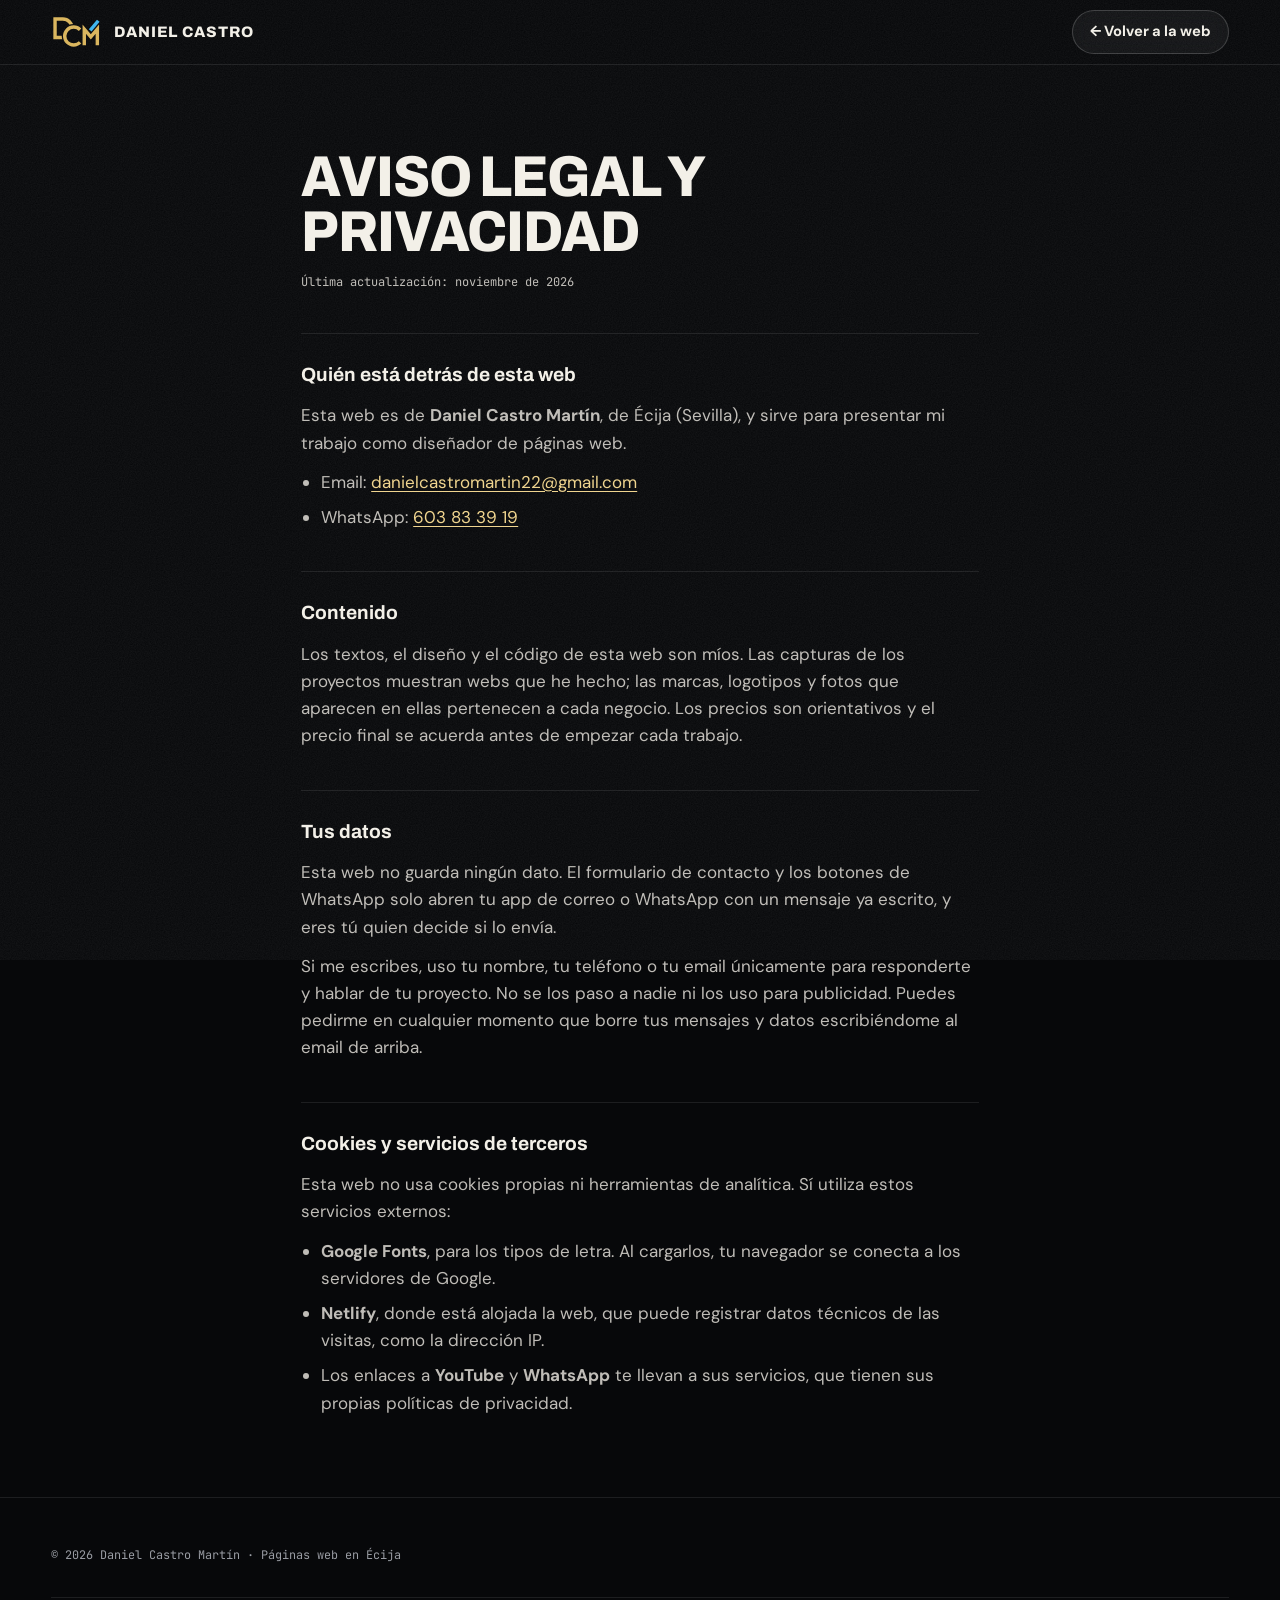
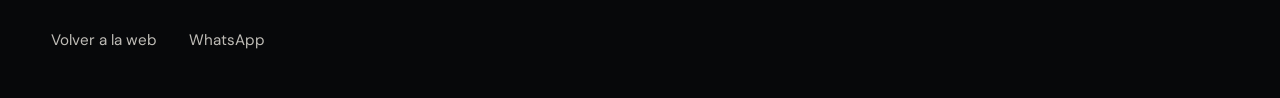
==== aviso-legal.html @ 74dbc500 "Web de Daniel Castro: diseño web en Écija Co-Authored-By: Claude Opus 5.5 <noreply@anthropic.com>" ====
<!DOCTYPE html>
<html lang="es">
<head>
<meta charset="UTF-8">
<meta name="viewport" content="width=device-width, initial-scale=1.0">
<title>Aviso legal y privacidad — Daniel Castro</title>
<meta name="robots" content="noindex">
<meta name="theme-color" content="#07080a">
<link rel="icon" href="img/favicon.svg" type="image/svg+xml">
<link rel="preconnect" href="https://fonts.googleapis.com">
<link rel="preconnect" href="https://fonts.gstatic.com" crossorigin>
<link href="https://fonts.googleapis.com/css2?family=Archivo:wdth,wght@62..125,400..900&family=DM+Sans:opsz,wght@9..40,400;9..40,500;9..40,700&family=JetBrains+Mono:wght@400;500&display=swap" rel="stylesheet">
<link rel="stylesheet" href="css/styles.css">
</head>
<body>
<header class="top is-scrolled">
  <a class="brand" href="index.html" aria-label="Volver a la página de inicio">
    <img class="brand-logo" src="img/logo-dcm.svg" width="328" height="220" alt="">
    <span class="brand-name">Daniel Castro</span>
  </a>
  <a class="pill-btn" href="index.html">← Volver a la web</a>
</header>

<main class="legal-page">
  <h1>Aviso legal y privacidad</h1>
  <p class="legal-date">Última actualización: noviembre de 2026</p>

  <section>
    <h2>Quién está detrás de esta web</h2>
    <p>Esta web es de <strong>Daniel Castro Martín</strong>, de Écija (Sevilla), y sirve para presentar mi trabajo como diseñador de páginas web.</p>
    <ul>
      <li>Email: <a href="mailto:danielcastromartin22@gmail.com">danielcastromartin22@gmail.com</a></li>
      <li>WhatsApp: <a href="https://wa.me/34603833919">603 83 39 19</a></li>
    </ul>
  </section>

  <section>
    <h2>Contenido</h2>
    <p>Los textos, el diseño y el código de esta web son míos. Las capturas de los proyectos muestran webs que he hecho; las marcas, logotipos y fotos que aparecen en ellas pertenecen a cada negocio. Los precios son orientativos y el precio final se acuerda antes de empezar cada trabajo.</p>
  </section>

  <section>
    <h2>Tus datos</h2>
    <p>Esta web no guarda ningún dato. El formulario de contacto y los botones de WhatsApp solo abren tu app de correo o WhatsApp con un mensaje ya escrito, y eres tú quien decide si lo envía.</p>
    <p>Si me escribes, uso tu nombre, tu teléfono o tu email únicamente para responderte y hablar de tu proyecto. No se los paso a nadie ni los uso para publicidad. Puedes pedirme en cualquier momento que borre tus mensajes y datos escribiéndome al email de arriba.</p>
  </section>

  <section>
    <h2>Cookies y servicios de terceros</h2>
    <p>Esta web no usa cookies propias ni herramientas de analítica. Sí utiliza estos servicios externos:</p>
    <ul>
      <li><strong>Google Fonts</strong>, para los tipos de letra. Al cargarlos, tu navegador se conecta a los servidores de Google.</li>
      <li><strong>Netlify</strong>, donde está alojada la web, que puede registrar datos técnicos de las visitas, como la dirección IP.</li>
      <li>Los enlaces a <strong>YouTube</strong> y <strong>WhatsApp</strong> te llevan a sus servicios, que tienen sus propias políticas de privacidad.</li>
    </ul>
  </section>
</main>

<footer class="foot">
  <p class="legal" style="margin-top:0">© <span data-year>2026</span> Daniel Castro Martín · Páginas web en Écija</p>
  <nav class="foot-nav" aria-label="Pie de página"><a href="index.html">Volver a la web</a><a href="https://wa.me/34603833919">WhatsApp</a></nav>
</footer>
<script>document.querySelectorAll('[data-year]').forEach(function (el) { el.textContent = new Date().getFullYear(); });</script>
</body>
</html>
---- css/styles.css ----
/* Daniel Castro — portfolio
   Estilo cine: casi negro, dorado y azul del logo, titulares enormes
   con una palabra en cursiva dorada, una sección clara para «Sobre mí». */

:root {
  --bg: #07080a;
  --bg-2: #0c0e11;
  --surface: #121418;
  --surface-2: #1a1d22;
  --line: rgba(255, 255, 255, 0.09);
  --line-2: rgba(255, 255, 255, 0.18);
  --ink: #f3f0e8;
  --ink-2: rgba(243, 240, 232, 0.78);
  --muted: #9a9da4;
  --gold: #d9b45a;
  --gold-2: #f0d48c;
  --gold-3: #b8892f;
  --blue: #3ab4ef;
  --paper: #ebe6dc;
  --paper-ink: #0c0d0f;
  --paper-muted: #5c5a53;

  --display: "Archivo", "Arial Black", system-ui, sans-serif;
  --serif: "Instrument Serif", Georgia, "Times New Roman", serif;
  --sans: "DM Sans", system-ui, -apple-system, "Segoe UI", Roboto, sans-serif;
  --mono: "JetBrains Mono", ui-monospace, Menlo, Consolas, monospace;

  --m: clamp(18px, 4vw, 56px);
  --max: 1320px;
  --ease: cubic-bezier(0.16, 1, 0.3, 1);
}

*, *::before, *::after { box-sizing: border-box; }
html { -webkit-text-size-adjust: 100%; scroll-behavior: smooth; scroll-padding-top: 80px; }
body {
  margin: 0; background: var(--bg); color: var(--ink);
  font-family: var(--sans); font-size: 1.0625rem; line-height: 1.6;
  -webkit-font-smoothing: antialiased; overflow-x: clip;
}
img, video { display: block; max-width: 100%; height: auto; }
a { color: inherit; }
p, h1, h2, h3, figure, dl, dd, ol, ul, blockquote { margin: 0; }
ol, ul { padding: 0; list-style: none; }
::selection { background: var(--gold); color: var(--paper-ink); }
:focus-visible { outline: 2px solid var(--gold); outline-offset: 3px; }
.sr { position: absolute; width: 1px; height: 1px; overflow: hidden; clip: rect(0 0 0 0); white-space: nowrap; }
.skip { position: absolute; left: var(--m); top: 12px; z-index: 80; background: var(--gold); color: var(--paper-ink); padding: 10px 16px; border-radius: 999px; clip-path: inset(50%); }
.skip:focus { clip-path: none; }

.ico { width: 18px; height: 18px; flex: none; fill: none; stroke: currentColor; stroke-width: 1.8; stroke-linecap: round; stroke-linejoin: round; }
.ico .fill { fill: currentColor; stroke: none; }
.dot { display: inline-block; width: 8px; height: 8px; border-radius: 50%; background: var(--blue); box-shadow: 0 0 0 4px rgba(58, 180, 239, 0.18); flex: none; }

/* ---------- tipografía común ---------- */
.wrap { max-width: var(--max); margin: 0 auto; padding: 0 var(--m); }
.eyebrow {
  display: flex; align-items: center; gap: 14px;
  font-family: var(--mono); font-size: 0.78rem; letter-spacing: 0.16em; text-transform: uppercase; color: var(--muted);
}
.eyebrow::before { content: ""; width: 28px; height: 1px; background: var(--gold); }
.h2 {
  margin-top: 18px;
  font-family: var(--display); font-weight: 800; font-stretch: 92%;
  font-size: clamp(2.6rem, 6.4vw, 5.75rem); line-height: 0.92; letter-spacing: -0.02em;
  text-transform: uppercase;
}
.h2 em, .mega em, .hero-title em {
  font-family: var(--serif); font-style: italic; font-weight: 400;
  text-transform: none; letter-spacing: 0; font-size: 1.1em; line-height: 0.85;
  background: linear-gradient(100deg, var(--gold-2) 0%, var(--gold) 45%, var(--gold-3) 100%);
  -webkit-background-clip: text; background-clip: text; color: transparent;
  padding-right: 0.06em;
}
.intro { margin-top: 26px; max-width: 52ch; font-size: clamp(1.125rem, 1rem + 0.45vw, 1.375rem); line-height: 1.5; color: var(--ink-2); }
.note { font-family: var(--mono); font-size: 0.75rem; color: var(--muted); line-height: 1.6; }

/* ---------- botones ---------- */
.btn {
  display: inline-flex; align-items: center; justify-content: center; gap: 14px;
  min-height: 54px; padding: 0 26px; border: 0; border-radius: 999px; cursor: pointer;
  font-family: var(--sans); font-size: 0.98rem; font-weight: 700; text-decoration: none;
  transition: transform 180ms var(--ease), background-color 220ms, color 220ms, box-shadow 220ms;
}
.btn:has(.btn-ico) { padding-right: 7px; }
.btn:active { transform: scale(0.97); }
.btn-ico { display: grid; place-items: center; width: 40px; height: 40px; border-radius: 50%; transition: transform 300ms var(--ease); }
.btn:hover .btn-ico { transform: rotate(-45deg); }
.btn--gold { background: var(--gold); color: var(--paper-ink); }
.btn--gold .btn-ico { background: var(--paper-ink); color: var(--gold); }
.btn--gold:hover { background: var(--gold-2); }
.btn--line { background: rgba(255, 255, 255, 0.03); color: var(--ink); box-shadow: inset 0 0 0 1px var(--line-2); }
.btn--line .btn-ico { background: var(--ink); color: var(--paper-ink); }
.btn--line:hover { box-shadow: inset 0 0 0 1px var(--gold); color: var(--gold-2); }
.btn--dark { background: var(--paper-ink); color: var(--paper); }
.btn--dark .btn-ico { background: var(--paper); color: var(--paper-ink); }
.btn--dark:hover { background: #22242a; }
.btn--paper { background: #fff; color: var(--paper-ink); box-shadow: 0 1px 0 rgba(0, 0, 0, 0.06); }
.btn--paper:hover { background: #f6f3ec; }
.btn--wide { width: 100%; justify-content: space-between; }

.pill-btn {
  display: inline-flex; align-items: center; gap: 10px; min-height: 44px; padding: 0 18px;
  border-radius: 999px; text-decoration: none; font-size: 0.92rem; font-weight: 700;
  background: rgba(255, 255, 255, 0.05); box-shadow: inset 0 0 0 1px var(--line-2);
  -webkit-backdrop-filter: blur(10px); backdrop-filter: blur(10px);
  transition: box-shadow 200ms, color 200ms;
}
.pill-btn:hover { box-shadow: inset 0 0 0 1px var(--gold); color: var(--gold-2); }

/* ---------- cabecera y menú ---------- */
.top {
  position: fixed; inset: 0 0 auto 0; z-index: 60;
  display: flex; align-items: center; justify-content: space-between; gap: 20px;
  padding: 16px var(--m);
  transition: background-color 300ms, box-shadow 300ms, padding 300ms;
}
.top.is-scrolled { background: rgba(7, 8, 10, 0.82); -webkit-backdrop-filter: blur(14px); backdrop-filter: blur(14px); box-shadow: 0 1px 0 var(--line); padding-top: 10px; padding-bottom: 10px; }
.brand { display: flex; align-items: center; gap: 12px; text-decoration: none; }
.brand-logo { width: auto; height: 34px; }
.brand-name { font-family: var(--display); font-weight: 800; font-size: 0.95rem; letter-spacing: 0.06em; text-transform: uppercase; white-space: nowrap; }
.top-right { display: flex; align-items: center; gap: 10px; }
.burger {
  position: relative; width: 46px; height: 46px; border-radius: 50%; border: 0; cursor: pointer;
  background: rgba(255, 255, 255, 0.05); box-shadow: inset 0 0 0 1px var(--line-2);
  -webkit-backdrop-filter: blur(10px); backdrop-filter: blur(10px);
}
.burger span { position: absolute; left: 14px; right: 14px; height: 1.5px; background: var(--ink); transition: transform 300ms var(--ease), top 300ms var(--ease); }
.burger span:first-child { top: 19px; }
.burger span:last-child { top: 26px; }
.menu-open .burger span:first-child { top: 22.5px; transform: rotate(45deg); }
.menu-open .burger span:last-child { top: 22.5px; transform: rotate(-45deg); }

.menu {
  position: fixed; inset: 0; z-index: 55;
  display: grid; align-content: center; gap: 48px;
  padding: 100px var(--m) 40px;
  background: radial-gradient(circle at 85% 15%, rgba(217, 180, 90, 0.12), transparent 40%), radial-gradient(circle at 10% 90%, rgba(58, 180, 239, 0.1), transparent 40%), var(--bg);
  opacity: 0; visibility: hidden; transition: opacity 350ms var(--ease), visibility 0s 350ms;
}
.menu-open .menu { opacity: 1; visibility: visible; transition: opacity 350ms var(--ease); }
.menu-open { overflow: hidden; }
.menu-list { display: grid; gap: 2px; max-width: var(--max); width: 100%; margin: 0 auto; }
.menu-list a {
  display: inline-flex; align-items: baseline; gap: 18px; text-decoration: none;
  font-family: var(--display); font-weight: 800; font-stretch: 92%; text-transform: uppercase;
  font-size: clamp(2rem, 6vh, 4.2rem); line-height: 1.08; letter-spacing: -0.02em;
  transition: color 200ms, transform 300ms var(--ease);
}
.menu-list a span { font-family: var(--mono); font-size: 0.8rem; font-weight: 400; color: var(--gold); letter-spacing: 0.1em; }
.menu-list a:hover { color: var(--gold-2); transform: translateX(10px); }
.menu-foot { display: flex; flex-wrap: wrap; gap: 10px 32px; max-width: var(--max); width: 100%; margin: 0 auto; font-family: var(--mono); font-size: 0.8rem; color: var(--muted); }
.menu-foot a { text-decoration: none; }
.menu-foot a:hover { color: var(--gold-2); }

/* ---------- inicio ---------- */
.hero { position: relative; min-height: 100svh; display: grid; place-items: center; overflow: hidden; background: var(--bg); text-align: center; }
.reel { position: absolute; inset: 0; overflow: hidden; }
.reel-tilt {
  position: absolute; left: 50%; top: 50%; width: 150%; height: 220%;
  display: flex; gap: 18px;
  transform: translate(-50%, -50%) perspective(1600px) rotateX(22deg) rotateZ(-14deg);
}
.reel-col { flex: 1; min-width: 0; }
.reel-track { display: flex; flex-direction: column; gap: 18px; padding-bottom: 18px; animation: reel 70s linear infinite; }
.reel-col--down .reel-track { animation-direction: reverse; animation-duration: 85s; }
.reel-track img { width: 100%; aspect-ratio: 16 / 10; object-fit: cover; object-position: top; border-radius: 12px; opacity: 0.6; filter: saturate(0.85); }
.reel-track img.tall { aspect-ratio: 9 / 17; }
@keyframes reel { to { transform: translateY(-50%); } }
.is-paused .reel-track { animation-play-state: paused; }
.hero-shade {
  position: absolute; inset: 0;
  background:
    radial-gradient(ellipse 70% 60% at 50% 48%, rgba(7, 8, 10, 0.72) 0%, rgba(7, 8, 10, 0.88) 55%, rgba(7, 8, 10, 0.96) 100%),
    radial-gradient(circle at 15% 85%, rgba(58, 180, 239, 0.16), transparent 45%),
    radial-gradient(circle at 85% 15%, rgba(217, 180, 90, 0.16), transparent 45%);
}
.hero-shade::after { content: ""; position: absolute; inset: auto 0 0 0; height: 30%; background: linear-gradient(to bottom, transparent, var(--bg)); }
.hero-in { position: relative; z-index: 2; display: grid; justify-items: center; gap: 26px; max-width: 1200px; padding: 130px var(--m) 150px; }
.hero-kicker { font-family: var(--display); font-weight: 700; font-size: clamp(0.85rem, 1.2vw, 1.05rem); letter-spacing: 0.08em; text-transform: uppercase; }
.hero-kicker span { color: var(--gold); margin: 0 6px; }
.hero-title {
  font-family: var(--display); font-weight: 800; font-stretch: 92%;
  font-size: clamp(2.9rem, 8.4vw, 8rem); line-height: 0.9; letter-spacing: -0.025em; text-transform: uppercase;
}
.hero-title .line { display: block; overflow: hidden; padding-bottom: 0.04em; }
.hero-title .line > * { display: inline-block; }
.hero-title em { font-size: 1.18em; line-height: 0.9; }
.hero-sub { max-width: 44ch; font-size: clamp(1.0625rem, 1rem + 0.35vw, 1.25rem); color: var(--ink-2); }
.hero-actions { display: flex; flex-wrap: wrap; justify-content: center; gap: 12px; margin-top: 4px; }
.hero-foot {
  position: absolute; z-index: 2; left: var(--m); right: var(--m); bottom: 26px;
  display: grid; grid-template-columns: 1fr auto 1fr; align-items: center;
}
.hero-note { justify-self: start; font-family: var(--mono); font-size: 0.78rem; letter-spacing: 0.06em; color: var(--muted); }
.hero-note span { color: var(--gold); }
.hero-down, .hero-pause {
  display: grid; place-items: center; width: 48px; height: 48px; border-radius: 50%; border: 0; cursor: pointer;
  background: transparent; color: var(--ink); box-shadow: inset 0 0 0 1px var(--line-2);
  transition: box-shadow 200ms, color 200ms;
}
.hero-down { animation: bob 2.6s ease-in-out infinite; }
.hero-down:hover, .hero-pause:hover { box-shadow: inset 0 0 0 1px var(--gold); color: var(--gold); }
.hero-pause { justify-self: end; }
@keyframes bob { 50% { transform: translateY(6px); } }

/* ---------- secciones ---------- */
.dark, .dark-2, .light { padding: clamp(96px, 12vw, 170px) 0; }
.dark { background: var(--bg); }
.dark-2 { background: var(--bg-2); }
.light { background: var(--paper); color: var(--paper-ink); }
.light .eyebrow { color: var(--paper-muted); }
.light .eyebrow::before { background: var(--paper-ink); }
.light .h2 em { background: linear-gradient(100deg, #b8892f, #8a6420); -webkit-background-clip: text; background-clip: text; }

/* sobre mí */
.about { padding-bottom: clamp(64px, 8vw, 110px); overflow: hidden; }
.about-grid { display: grid; grid-template-columns: minmax(0, 1.15fr) minmax(0, 0.85fr); gap: clamp(40px, 6vw, 96px); align-items: center; }
.about .h2 { font-size: clamp(2.6rem, 5.4vw, 5rem); }
.about-cols { display: grid; gap: 18px; max-width: 58ch; margin-top: 36px; color: #2b2a26; font-size: 1.0625rem; line-height: 1.65; }
.actions { display: flex; flex-wrap: wrap; gap: 12px; margin-top: 34px; }

/* la foto, como una tarjeta sobre la mesa: inclinada, con otra dorada debajo */
.about-photo { position: relative; justify-self: center; width: min(100%, 420px); margin: 0; }
.about-photo::before {
  content: ""; position: absolute; inset: 0; border-radius: 28px;
  background: linear-gradient(150deg, var(--gold-2), var(--gold-3));
  transform: rotate(5deg) translate(14px, 10px); transition: transform 600ms var(--ease);
}
.about-frame {
  position: relative; aspect-ratio: 4 / 5; border-radius: 28px; overflow: hidden;
  background: #cfc4b0; transform: rotate(-3deg);
  box-shadow: 0 30px 60px -24px rgba(30, 22, 8, 0.45), 0 0 0 6px #f6f2ea;
  transition: transform 600ms var(--ease);
}
.about-frame img {
  width: 100%; height: 100%; object-fit: cover; object-position: 50% 30%;
  transform: scale(1.18); transform-origin: 50% 32%;
  filter: saturate(0.92) contrast(1.04) sepia(0.08);
}
.about-frame::after {
  content: ""; position: absolute; inset: 0; pointer-events: none;
  background: linear-gradient(to top, rgba(12, 13, 15, 0.82) 0%, rgba(12, 13, 15, 0.25) 34%, transparent 55%),
              radial-gradient(120% 70% at 20% 0%, rgba(240, 212, 140, 0.22), transparent 60%);
}
.about-frame figcaption { position: absolute; left: 24px; right: 24px; bottom: 22px; z-index: 1; display: grid; gap: 4px; color: var(--ink); }
.about-frame figcaption strong { font-family: var(--serif); font-style: italic; font-weight: 400; font-size: 1.9rem; line-height: 1; color: var(--gold-2); }
.about-frame figcaption span { font-size: 0.9rem; color: var(--ink-2); }
.about-photo:hover .about-frame { transform: rotate(0deg); }
.about-photo:hover::before { transform: rotate(7deg) translate(18px, 12px); }
.about-sticker {
  position: absolute; top: -26px; right: -22px; z-index: 2;
  display: grid; place-content: center; text-align: center;
  width: 108px; height: 108px; border-radius: 50%;
  background: var(--paper-ink); color: var(--gold-2); transform: rotate(12deg);
  font-family: var(--serif); font-style: italic; font-size: 1.7rem; line-height: 1;
  box-shadow: 0 14px 30px -12px rgba(0, 0, 0, 0.5);
}
.about-sticker span { display: block; font-family: var(--mono); font-style: normal; font-size: 0.6rem; letter-spacing: 0.16em; text-transform: uppercase; color: var(--muted); margin-bottom: 6px; }

/* nombre gigante, en su propia franja y lejos de la cara */
.about-band { overflow: hidden; margin: clamp(56px, 8vw, 110px) 0 clamp(28px, 4vw, 48px); }
.giant {
  white-space: nowrap; margin: 0;
  font-family: var(--display); font-weight: 900; font-stretch: 100%; text-transform: uppercase;
  font-size: clamp(4rem, 13vw, 13rem); line-height: 0.85; letter-spacing: -0.03em;
  color: #d7cfbf; transform: translateX(var(--drift, 4vw)); will-change: transform;
}
.giant em { font-family: var(--serif); font-weight: 400; color: var(--gold); }
@media (max-width: 900px) {
  .about-grid { grid-template-columns: 1fr; }
  .about-photo { width: min(84%, 360px); margin-top: 24px; }
  .about-sticker { width: 88px; height: 88px; font-size: 1.4rem; top: -20px; right: -14px; }
}
.about-bar {
  display: flex; flex-wrap: wrap; align-items: center; justify-content: space-between; gap: 10px 24px;
  margin-top: 0; padding: 18px 26px; border-radius: 18px;
  background: rgba(255, 255, 255, 0.55); box-shadow: inset 0 0 0 1px rgba(0, 0, 0, 0.06);
}
.about-tags { display: flex; flex-wrap: wrap; gap: 6px 22px; font-weight: 700; }
.about-place { font-family: var(--mono); font-size: 0.8rem; color: var(--paper-muted); }
.facts { display: grid; grid-template-columns: repeat(4, minmax(0, 1fr)); gap: 20px 28px; margin-top: 30px; }
.facts div { border-top: 1px solid rgba(0, 0, 0, 0.14); padding-top: 14px; }
.facts dt { font-family: var(--mono); font-size: 0.72rem; letter-spacing: 0.1em; text-transform: uppercase; color: var(--paper-muted); }
.facts dd { font-weight: 700; margin-top: 6px; line-height: 1.4; }

/* proyectos */
.works { display: grid; grid-template-columns: 1fr 1fr; gap: clamp(20px, 2.4vw, 32px); margin-top: clamp(48px, 6vw, 80px); }
.work-card { position: relative; }
.work-card--wide { grid-column: 1 / -1; }
.work-media {
  position: relative; overflow: hidden; border-radius: 22px; aspect-ratio: 16 / 11;
  display: flex; align-items: flex-end; padding: 7% 7% 0;
  background:
    radial-gradient(circle at 25% 15%, rgba(217, 180, 90, 0.2), transparent 50%),
    radial-gradient(circle at 85% 95%, rgba(58, 180, 239, 0.18), transparent 50%),
    var(--surface);
  box-shadow: inset 0 0 0 1px var(--line);
}
.work-card--wide .work-media { aspect-ratio: 21 / 9; padding: 5% 12% 0 7%; }
.work-desk {
  width: 86%; aspect-ratio: 16 / 10; object-fit: cover; object-position: top;
  border-radius: 12px 12px 0 0; box-shadow: 0 40px 80px -30px rgba(0, 0, 0, 0.9), 0 0 0 1px rgba(255, 255, 255, 0.08);
  transition: transform 900ms var(--ease);
}
.work-card--wide .work-desk { width: 74%; }
.work-phone {
  position: absolute; right: 7%; bottom: 8%; width: 20%; aspect-ratio: 9 / 19; object-fit: cover; object-position: top;
  border-radius: 16px; box-shadow: 0 0 0 4px #0b0c0e, 0 0 0 5px rgba(255, 255, 255, 0.14), 0 30px 60px -20px #000;
  transition: transform 900ms var(--ease);
}
.work-card--wide .work-phone { width: 13%; right: 9%; }
.work-card:hover .work-desk { transform: translateY(-8px) scale(1.02); }
.work-card:hover .work-phone { transform: translateY(-16px); }
.work-badge {
  position: absolute; top: 18px; left: 18px; display: inline-flex; align-items: center; gap: 9px;
  padding: 7px 14px; border-radius: 999px; font-family: var(--mono); font-size: 0.75rem;
  background: rgba(7, 8, 10, 0.72); -webkit-backdrop-filter: blur(8px); backdrop-filter: blur(8px); box-shadow: inset 0 0 0 1px var(--line-2);
}
.work-badge .dot { width: 7px; height: 7px; }
.work-info { display: grid; grid-template-columns: minmax(0, 1fr) auto; gap: 12px 24px; align-items: start; padding: 24px 4px 0; }
.work-card--wide .work-info { grid-template-columns: minmax(0, 0.9fr) minmax(0, 1.3fr) auto; }
.work-info h3 { font-family: var(--serif); font-weight: 400; font-size: clamp(2rem, 3vw, 2.9rem); line-height: 1; }
.work-info h3 a { text-decoration: none; }
.work-info h3 a::after { content: ""; position: absolute; inset: 0; z-index: 1; border-radius: 22px; }
.work-meta { font-family: var(--mono); font-size: 0.76rem; letter-spacing: 0.08em; text-transform: uppercase; color: var(--muted); margin-top: 8px; }
.work-desc { color: var(--ink-2); font-size: 0.98rem; }
.work-card:not(.work-card--wide) .work-desc { grid-column: 1 / -1; grid-row: 2; }
.work-go {
  grid-column: -2; grid-row: 1; display: grid; place-items: center; width: 52px; height: 52px; border-radius: 50%;
  box-shadow: inset 0 0 0 1px var(--line-2); transition: background-color 250ms, color 250ms, transform 300ms var(--ease);
}
.work-card:hover .work-go { background: var(--gold); color: var(--paper-ink); transform: rotate(45deg); box-shadow: none; }
.work-card:has(a:focus-visible) .work-media { outline: 2px solid var(--gold); outline-offset: 4px; }

.quote { margin-top: clamp(80px, 10vw, 140px); max-width: 1040px; }
.quote blockquote p { font-family: var(--serif); font-size: clamp(2.1rem, 4.6vw, 4rem); line-height: 1.08; letter-spacing: -0.01em; }
.quote blockquote em { color: var(--gold); }
.quote figcaption { display: flex; align-items: center; gap: 16px; margin-top: 28px; line-height: 1.45; }
.quote figcaption small { font-family: var(--mono); font-size: 0.75rem; color: var(--muted); }
.quote-av { display: grid; place-items: center; width: 50px; height: 50px; border-radius: 50%; background: var(--gold); color: var(--paper-ink); font-family: var(--display); font-weight: 800; font-size: 1.25rem; flex: none; }

/* cómo trabajo */
.process-in { display: grid; grid-template-columns: minmax(0, 0.9fr) minmax(0, 1.1fr); gap: clamp(40px, 6vw, 96px); align-items: start; }
.process-head { position: sticky; top: 120px; }
.steps li { display: grid; grid-template-columns: clamp(80px, 9vw, 130px) 1fr; gap: 20px; padding: 34px 0; border-top: 1px solid var(--line); }
.steps li:last-child { border-bottom: 1px solid var(--line); }
.step-n { font-family: var(--display); font-weight: 800; font-size: clamp(3rem, 5vw, 4.6rem); line-height: 0.85; color: transparent; -webkit-text-stroke: 1px var(--gold); }
.steps h3 { font-family: var(--display); font-weight: 700; font-size: clamp(1.25rem, 1.1rem + 0.6vw, 1.6rem); line-height: 1.2; }
.steps p { margin-top: 10px; color: var(--ink-2); max-width: 46ch; }

/* precios */
.plans { display: grid; grid-template-columns: repeat(3, minmax(0, 1fr)); gap: 20px; margin-top: clamp(48px, 6vw, 72px); align-items: stretch; }
.plan {
  position: relative; display: flex; flex-direction: column; gap: 16px;
  padding: clamp(24px, 2.4vw, 32px); border-radius: 24px; background: var(--surface); box-shadow: inset 0 0 0 1px var(--line);
}
.plan--main {
  background: linear-gradient(180deg, rgba(217, 180, 90, 0.13), rgba(217, 180, 90, 0.02) 60%), var(--surface);
  box-shadow: inset 0 0 0 1px rgba(217, 180, 90, 0.6), 0 40px 90px -50px rgba(217, 180, 90, 0.45);
}
.plan-flag { position: absolute; top: -13px; left: 28px; padding: 4px 14px; border-radius: 999px; background: var(--gold); color: var(--paper-ink); font-size: 0.78rem; font-weight: 700; }
.plan-name { font-family: var(--display); font-weight: 700; font-size: 1.15rem; }
.plan-price { font-family: var(--display); font-weight: 800; font-size: clamp(2.8rem, 4.2vw, 3.8rem); line-height: 1; letter-spacing: -0.02em; color: var(--gold); }
.plan-price span { display: block; font-family: var(--mono); font-weight: 400; font-size: 0.75rem; letter-spacing: 0.08em; color: var(--muted); margin-bottom: 10px; }
.plan-time { display: flex; align-items: center; gap: 8px; font-family: var(--mono); font-size: 0.82rem; color: var(--ink-2); }
.plan-time .ico { width: 16px; height: 16px; color: var(--gold); }
.plan-list { display: grid; gap: 12px; padding-top: 18px; border-top: 1px solid var(--line); }
.plan-list li { display: flex; gap: 12px; align-items: flex-start; font-size: 0.97rem; line-height: 1.45; }
.plan-list .ico { width: 17px; height: 17px; margin-top: 2px; color: var(--gold); stroke-width: 2.2; }
.plan-for { margin-top: auto; padding-top: 6px; font-size: 0.86rem; color: var(--muted); }
.plan-for a { color: var(--ink); text-underline-offset: 3px; }
.plan-for a:hover { color: var(--gold-2); }
.extras { display: grid; grid-template-columns: repeat(4, minmax(0, 1fr)); gap: 24px 32px; margin-top: 56px; padding-top: 32px; border-top: 1px solid var(--line); }
.extras dt { font-family: var(--mono); font-size: 0.74rem; letter-spacing: 0.1em; text-transform: uppercase; color: var(--gold); }
.extras dd { margin-top: 8px; font-size: 0.95rem; color: var(--ink-2); }

/* preguntas */
.faq-in { display: grid; grid-template-columns: minmax(0, 0.8fr) minmax(0, 1.2fr); gap: clamp(40px, 6vw, 96px); align-items: start; }
.faq details { border-top: 1px solid var(--line); }
.faq details:last-child { border-bottom: 1px solid var(--line); }
.faq summary {
  list-style: none; cursor: pointer; display: flex; align-items: center; justify-content: space-between; gap: 20px;
  padding: 26px 0; font-family: var(--display); font-weight: 600; font-size: clamp(1.1rem, 1rem + 0.5vw, 1.35rem); line-height: 1.3;
  transition: color 200ms;
}
.faq summary::-webkit-details-marker { display: none; }
.faq summary::after {
  content: "+"; display: grid; place-items: center; width: 38px; height: 38px; flex: none; border-radius: 50%;
  box-shadow: inset 0 0 0 1px var(--line-2); font-family: var(--sans); font-weight: 400; font-size: 1.3rem; color: var(--gold);
  transition: transform 300ms var(--ease), background-color 200ms;
}
.faq details[open] summary::after { transform: rotate(45deg); background: rgba(217, 180, 90, 0.12); }
.faq summary:hover { color: var(--gold-2); }
.faq details p { padding: 0 56px 28px 0; color: var(--ink-2); max-width: 62ch; }

/* pruébalo */
.try-in { display: grid; grid-template-columns: minmax(0, 1fr) minmax(0, 1.05fr); gap: clamp(40px, 6vw, 96px); align-items: center; }
.try { display: grid; gap: 14px; justify-items: start; margin-top: 36px; max-width: 520px; }
.try-label { font-size: 0.95rem; color: var(--ink-2); }
.field {
  width: 100%; min-height: 54px; padding: 14px 18px; border-radius: 14px;
  font: inherit; font-size: 1rem; color: var(--ink); background: var(--surface); border: 1px solid var(--line-2);
  transition: border-color 200ms;
}
.field::placeholder { color: #6f7279; }
.field:focus { outline: none; border-color: var(--gold); }
textarea.field { resize: vertical; min-height: 120px; }
.try-kinds { border: 0; margin: 0 0 8px; padding: 0; display: flex; flex-wrap: wrap; gap: 8px; }
.try-kinds label {
  display: inline-flex; align-items: center; min-height: 42px; padding: 0 18px; border-radius: 999px; cursor: pointer;
  box-shadow: inset 0 0 0 1px var(--line-2); font-size: 0.95rem; transition: background-color 200ms, color 200ms, transform 150ms var(--ease);
}
.try-kinds label:active { transform: scale(0.97); }
.try-kinds input { position: absolute; opacity: 0; pointer-events: none; }
.try-kinds label:has(input:checked) { background: var(--gold); color: var(--paper-ink); box-shadow: none; font-weight: 700; }
.try-kinds label:has(input:focus-visible) { outline: 2px solid var(--gold); outline-offset: 2px; }

.mock { overflow: hidden; border-radius: 18px; background: #fff; color: #111; font-family: Arial, Helvetica, sans-serif; box-shadow: 0 50px 100px -40px rgba(0, 0, 0, 0.9), 0 0 0 1px var(--line-2), 0 0 120px -40px rgba(217, 180, 90, 0.35); }
.mock-bar { display: flex; align-items: center; gap: 6px; padding: 11px 14px; background: #e6e8ec; }
.mock-bar span { width: 10px; height: 10px; border-radius: 50%; background: #b9bec8; }
.mock-url { margin-left: 10px; font-style: normal; font-size: 0.82rem; color: #555c69; }
.mock-body { min-height: clamp(240px, 26vw, 340px); padding: 36px 30px 32px; display: grid; align-content: end; justify-items: start; gap: 12px; transition: background-color 300ms, color 300ms; }
.mock-name { font-size: clamp(2rem, 1.4rem + 2.4vw, 3.2rem); line-height: 0.95; letter-spacing: -0.02em; font-weight: 700; overflow-wrap: anywhere; max-width: 100%; }
.mock-tag { font-size: 1rem; }
.mock-btn { display: inline-block; margin-top: 8px; padding: 11px 20px; font-size: 0.9rem; font-weight: 700; }
.mock[data-kind="barberia"] .mock-body { background: #14171c; color: #f1f2f4; }
.mock[data-kind="barberia"] .mock-name { text-transform: uppercase; }
.mock[data-kind="barberia"] .mock-btn { background: #ff4d3d; color: #14171c; }
.mock[data-kind="reformas"] .mock-body { background: #f7f6f2; color: #1d1d1b; }
.mock[data-kind="reformas"] .mock-name { font-family: Georgia, "Times New Roman", serif; font-weight: 400; }
.mock[data-kind="reformas"] .mock-btn { background: #1d1d1b; color: #f7f6f2; }
.mock[data-kind="tienda"] .mock-body { background: #2b55c7; color: #fff; }
.mock[data-kind="tienda"] .mock-btn { background: #ff7a1a; color: #140c07; border-radius: 999px; }
.mock[data-kind="bar"] .mock-body { background: #f2e3c6; color: #3a1d0f; }
.mock[data-kind="bar"] .mock-name { font-family: Georgia, "Times New Roman", serif; font-weight: 400; }
.mock[data-kind="bar"] .mock-btn { background: #3a1d0f; color: #f2e3c6; }

/* youtube */
.yt-in { display: grid; grid-template-columns: minmax(0, 1fr) minmax(0, 1fr); gap: clamp(40px, 6vw, 96px); align-items: center; }
.yt-text { display: grid; justify-items: start; gap: 0; }
.yt-text .intro { margin-bottom: 32px; }
.yt-stats { display: grid; grid-template-columns: repeat(3, minmax(0, 1fr)); gap: 20px; width: 100%; margin-bottom: 16px; }
.yt-stats div { display: flex; flex-direction: column-reverse; justify-content: flex-end; border-top: 1px solid var(--line); padding-top: 14px; }
.yt-stats dd { font-family: var(--display); font-weight: 800; font-size: clamp(2rem, 3.6vw, 3.2rem); line-height: 1; letter-spacing: -0.02em; color: var(--blue); }
.yt-stats dt { font-family: var(--mono); font-size: 0.72rem; letter-spacing: 0.06em; text-transform: uppercase; color: var(--muted); margin-top: 10px; line-height: 1.4; }
.yt-text .note { margin-bottom: 28px; }
.yt-media { display: grid; grid-template-columns: 1.25fr 1fr 1fr; gap: 14px; align-items: end; }
.yt-media img, .yt-media video { width: 100%; aspect-ratio: 9 / 16; object-fit: cover; border-radius: 16px; background: #05060a; }
.yt-main video { box-shadow: 0 0 0 5px var(--surface-2), 0 0 0 6px var(--line-2), 0 40px 80px -30px rgba(58, 180, 239, 0.35); }
.yt-thumb img { transition: transform 400ms var(--ease); }
.yt-thumb:hover img { transform: translateY(-8px); }
.yt-media figcaption { margin-top: 12px; font-family: var(--mono); font-size: 0.72rem; color: var(--muted); }

/* contacto */
.contact { padding-bottom: clamp(72px, 9vw, 120px); }
.mega { margin-top: 22px; font-family: var(--display); font-weight: 800; font-stretch: 92%; text-transform: uppercase; font-size: clamp(3rem, 10vw, 9.6rem); line-height: 0.88; letter-spacing: -0.03em; }
.mega a { text-decoration: none; }
.mega .ico { width: 0.62em; height: 0.62em; stroke-width: 1.4; vertical-align: -0.02em; color: var(--gold); transition: transform 400ms var(--ease); }
.mega a:hover .ico { transform: translate(8px, -8px); }
.mega a:hover em { filter: brightness(1.15); }
.contact-grid { display: grid; grid-template-columns: minmax(0, 1fr) minmax(0, 1.05fr); gap: clamp(40px, 6vw, 96px); margin-top: clamp(64px, 8vw, 110px); align-items: start; }
.contact-list li { display: grid; grid-template-columns: 150px 1fr; gap: 4px 20px; padding: 20px 0; border-top: 1px solid var(--line); align-items: baseline; }
.contact-list li:last-child { border-bottom: 1px solid var(--line); }
.cl { font-family: var(--mono); font-size: 0.74rem; letter-spacing: 0.1em; text-transform: uppercase; color: var(--muted); grid-row: 1 / span 3; }
.contact-list a, .contact-list p { font-size: 1.05rem; font-weight: 500; text-decoration: none; overflow-wrap: normal; }
.contact-list a:hover { color: var(--gold-2); }
.contact-list .ok { display: flex; align-items: center; gap: 12px; }
.contact-list .me { display: flex; align-items: center; gap: 14px; }
.contact-list li:has(.me) { align-items: center; }
.me-av {
  width: 52px; height: 52px; flex: none; border-radius: 50%; object-fit: cover; object-position: 50% 30%;
  box-shadow: 0 0 0 2px var(--bg), 0 0 0 3px var(--gold);
}
.me-txt { display: grid; gap: 2px; }
.me-txt strong { font-weight: 500; }
.me-txt small { font-size: 0.85rem; font-weight: 400; color: var(--muted); }
.contact-list .me:hover .me-txt strong { color: var(--gold-2); }
.reply { grid-column: 2; font-size: 0.88rem !important; font-weight: 400 !important; color: var(--muted); }
.copy { grid-column: 2; justify-self: start; padding: 2px 0; border: 0; background: none; cursor: pointer; font-family: var(--mono); font-size: 0.75rem; color: var(--gold); text-decoration: underline; text-underline-offset: 4px; }
.mail-form { display: grid; gap: 12px; padding: clamp(22px, 2.6vw, 32px); border-radius: 24px; background: var(--surface); box-shadow: inset 0 0 0 1px var(--line); }
.form-title { font-family: var(--display); font-weight: 700; font-size: 1.25rem; margin-bottom: 6px; }
.mail-form .field { background: var(--bg-2); }
.row2 { display: grid; grid-template-columns: 1fr 1fr; gap: 12px; }
.form-note { font-family: var(--mono); font-size: 0.72rem; color: var(--muted); text-align: center; }

/* pie */
.foot { padding: 48px var(--m) 40px; border-top: 1px solid var(--line); background: var(--bg); }
.foot > * { max-width: calc(var(--max) - 2 * var(--m)); margin-left: auto; margin-right: auto; }
.foot-top { display: flex; flex-wrap: wrap; align-items: center; justify-content: space-between; gap: 16px; }
.foot-place { font-family: var(--mono); font-size: 0.8rem; color: var(--muted); }
.foot-nav { display: flex; flex-wrap: wrap; gap: 8px 32px; margin-top: 32px; padding-top: 24px; border-top: 1px solid var(--line); }
.foot-nav a { text-decoration: none; color: var(--ink-2); font-size: 0.95rem; padding: 6px 0; transition: color 200ms; }
.foot-nav a:hover { color: var(--gold-2); }
.legal { margin-top: 20px; font-family: var(--mono); font-size: 0.74rem; color: var(--muted); }
.legal a { color: var(--muted); }

/* whatsapp flotante */
.wa-float {
  position: fixed; right: max(18px, env(safe-area-inset-right)); bottom: max(18px, env(safe-area-inset-bottom)); z-index: 50;
  display: inline-flex; align-items: center; gap: 10px; min-height: 54px; padding: 0 22px 0 18px; border-radius: 999px;
  background: var(--gold); color: var(--paper-ink); font-weight: 700; font-size: 0.95rem; text-decoration: none;
  box-shadow: 0 18px 40px -12px rgba(0, 0, 0, 0.8), 0 0 0 4px rgba(7, 8, 10, 0.5);
  transition: transform 180ms var(--ease), background-color 200ms, opacity 300ms, translate 400ms var(--ease);
}
.wa-float .ico { width: 22px; height: 22px; }
.wa-float:hover { background: var(--gold-2); }
.wa-float:active { transform: scale(0.96); }
.at-top .wa-float { opacity: 0; translate: 0 20px; pointer-events: none; }

/* aviso legal */
.legal-page { max-width: 780px; margin: 0 auto; padding: 150px var(--m) 80px; }
.legal-page h1 { font-family: var(--display); font-weight: 800; font-stretch: 92%; font-size: clamp(2.2rem, 1.4rem + 3vw, 3.6rem); line-height: 0.95; text-transform: uppercase; letter-spacing: -0.02em; }
.legal-date { font-family: var(--mono); font-size: 0.75rem; color: var(--muted); margin-top: 14px; }
.legal-page section { margin-top: 40px; padding-top: 26px; border-top: 1px solid var(--line); display: grid; gap: 12px; }
.legal-page h2 { font-family: var(--display); font-size: 1.2rem; font-weight: 700; }
.legal-page p, .legal-page li { color: var(--ink-2); }
.legal-page ul { display: grid; gap: 8px; padding-left: 20px; list-style: disc; }
.legal-page a { color: var(--gold-2); text-underline-offset: 3px; }

/* ---------- movimiento ---------- */
.js .hero-kicker, .js .hero-sub, .js .hero-actions, .js .hero-foot { opacity: 0; transform: translateY(16px); }
.js .hero-title .line > * { transform: translateY(105%); }
.is-loaded .hero-kicker, .is-loaded .hero-sub, .is-loaded .hero-actions, .is-loaded .hero-foot { opacity: 1; transform: none; transition: opacity 900ms var(--ease), transform 900ms var(--ease); }
.is-loaded .hero-title .line > * { transform: none; transition: transform 1100ms var(--ease); }
.is-loaded .hero-title .line:nth-child(2) > * { transition-delay: 90ms; }
.is-loaded .hero-title .line:nth-child(3) > * { transition-delay: 180ms; }
.is-loaded .hero-sub { transition-delay: 380ms; }
.is-loaded .hero-actions { transition-delay: 480ms; }
.is-loaded .hero-foot { transition-delay: 700ms; }
.js .reveal { opacity: 0; transform: translateY(32px); }
.js .reveal.is-in { opacity: 1; transform: none; transition: opacity 1000ms var(--ease), transform 1000ms var(--ease); }

@media (prefers-reduced-motion: reduce) {
  html { scroll-behavior: auto; }
  .reel-track, .hero-down { animation: none; }
  .js .hero-kicker, .js .hero-sub, .js .hero-actions, .js .hero-foot, .js .hero-title .line > *, .js .reveal { opacity: 1 !important; transform: none !important; }
  .giant { transform: none; }
  .hero-pause { display: none; }
}

/* ---------- tablet ---------- */
@media (max-width: 1080px) {
  .process-in, .faq-in, .try-in, .yt-in, .contact-grid { grid-template-columns: 1fr; }
  .process-head { position: static; }
  .plans { grid-template-columns: 1fr; max-width: 580px; }
  .plan--main { margin-top: 12px; }
  .extras { grid-template-columns: 1fr 1fr; }
  .facts { grid-template-columns: 1fr 1fr; }
  .work-card--wide .work-info { grid-template-columns: minmax(0, 1fr) auto; }
  .work-card--wide .work-desc { grid-column: 1 / -1; grid-row: 2; }
  .yt-media { max-width: 640px; }
}

/* ---------- móvil ---------- */
@media (max-width: 760px) {
  .top-wa { display: none; }
  .brand-logo { height: 30px; }
  .hero-in { padding: 120px var(--m) 130px; gap: 22px; }
  .hero-title { font-size: min(13.2vw, 4.4rem); }
  .hero-note { display: none; }
  .hero-foot { grid-template-columns: 1fr auto; }
  .hero-down { justify-self: start; }
  .reel-tilt { width: 260%; }
  .h2 { font-size: min(12.4vw, 3.6rem); }
  .about-cols { grid-template-columns: 1fr; gap: 16px; }
  .giant { font-size: 30vw; bottom: 10%; }
  .about-bar { padding: 16px 18px; }
  .works { grid-template-columns: 1fr; }
  .work-media, .work-card--wide .work-media { aspect-ratio: 4 / 3.4; padding: 9% 7% 0; }
  .work-desk, .work-card--wide .work-desk { width: 92%; }
  .work-phone, .work-card--wide .work-phone { width: 26%; right: 5%; bottom: 6%; }
  .steps li { grid-template-columns: 70px 1fr; padding: 26px 0; }
  .faq details p { padding-right: 0; }
  .yt-media { grid-template-columns: 1fr 1fr; }
  .yt-main { grid-column: 1 / -1; width: 72%; justify-self: center; }
  .yt-stats { gap: 14px; }
  .yt-stats dt { font-size: 0.64rem; letter-spacing: 0.02em; overflow-wrap: anywhere; }
  .extras { grid-template-columns: 1fr; }
  .mega { font-size: min(14vw, 4.6rem); }
  .contact-list li { grid-template-columns: 1fr; }
  .cl { grid-row: auto; }
  .reply, .copy { grid-column: 1; }
  .row2 { grid-template-columns: 1fr; }
  .wa-float { width: 58px; height: 58px; padding: 0; justify-content: center; }
  .wa-float span { position: absolute; width: 1px; height: 1px; overflow: hidden; clip: rect(0 0 0 0); }
  .foot { padding-bottom: 100px; }
}

/* =========================================================
   EFECTOS PREMIUM
   Telón de entrada, grano de película, barra de progreso,
   cursor propio, botones magnéticos, tarjetas en 3D con luz,
   titulares que aparecen palabra a palabra, cinta animada,
   contadores y borde de luz en el plan recomendado.
   ========================================================= */
@property --ang { syntax: "<angle>"; initial-value: 0deg; inherits: false; }

/* grano de película sobre toda la página */
body::after {
  content: ""; position: fixed; inset: -60px; z-index: 95; pointer-events: none; opacity: 0.07;
  background-image: url("data:image/svg+xml,%3Csvg xmlns='http://www.w3.org/2000/svg' width='180' height='180'%3E%3Cfilter id='n'%3E%3CfeTurbulence type='fractalNoise' baseFrequency='.85' numOctaves='3' stitchTiles='stitch'/%3E%3CfeColorMatrix values='0 0 0 0 1 0 0 0 0 1 0 0 0 0 1 0 0 0 .9 0'/%3E%3C/filter%3E%3Crect width='100%25' height='100%25' filter='url(%23n)'/%3E%3C/svg%3E");
  animation: grain 900ms steps(5) infinite;
}
@keyframes grain {
  0% { transform: translate(0, 0); } 20% { transform: translate(-18px, 12px); } 40% { transform: translate(14px, -20px); }
  60% { transform: translate(-10px, -8px); } 80% { transform: translate(20px, 16px); } 100% { transform: translate(0, 0); }
}

/* telón de entrada (solo la primera visita de la sesión) */
.curtain { display: none; }
.has-intro .curtain {
  position: fixed; inset: 0; z-index: 100; display: grid; place-items: center;
  background: radial-gradient(circle at 50% 45%, #14120c, var(--bg) 60%);
  clip-path: inset(0 0 0 0); animation: curtain-up 1000ms cubic-bezier(0.76, 0, 0.24, 1) 1250ms forwards;
}
.curtain-in { display: grid; justify-items: center; gap: 22px; }
.curtain img { width: clamp(96px, 12vw, 140px); height: auto; animation: curtain-logo 1100ms var(--ease) both; }
.curtain-bar { position: relative; width: 160px; height: 1px; background: var(--line-2); overflow: hidden; }
.curtain-bar::after { content: ""; position: absolute; inset: 0; background: linear-gradient(90deg, var(--gold-3), var(--gold-2), var(--blue)); transform-origin: left; animation: curtain-load 1150ms var(--ease) 150ms both; }
.curtain-txt { font-family: var(--mono); font-size: 0.72rem; letter-spacing: 0.22em; text-transform: uppercase; color: var(--muted); animation: curtain-logo 900ms var(--ease) 300ms both; }
@keyframes curtain-logo { from { opacity: 0; transform: translateY(14px) scale(0.94); filter: blur(8px); } }
@keyframes curtain-load { from { transform: scaleX(0); } }
@keyframes curtain-up { to { clip-path: inset(0 0 100% 0); visibility: hidden; } }

/* barra de progreso de lectura */
.progress {
  position: fixed; inset: 0 0 auto 0; z-index: 70; height: 2px; pointer-events: none;
  background: linear-gradient(90deg, var(--gold-3), var(--gold-2) 60%, var(--blue));
  transform-origin: 0 50%; transform: scaleX(var(--p, 0));
  box-shadow: 0 0 12px rgba(217, 180, 90, 0.6);
}

/* cursor propio (solo ratón) */
.cursor { display: none; }
@media (hover: hover) and (pointer: fine) {
  .has-cursor .cursor {
    position: fixed; left: 0; top: 0; z-index: 96; display: grid; place-items: center; pointer-events: none;
    width: 38px; height: 38px; margin: -19px 0 0 -19px; border-radius: 50%;
    border: 1px solid rgba(240, 212, 140, 0.7);
    transform: translate3d(var(--cx, -100px), var(--cy, -100px), 0) scale(var(--cs, 1));
    transition: width 350ms var(--ease), height 350ms var(--ease), margin 350ms var(--ease), background-color 300ms, border-color 300ms, opacity 300ms;
    will-change: transform;
  }
  .has-cursor .cursor.is-hover { width: 64px; height: 64px; margin: -32px 0 0 -32px; background: rgba(217, 180, 90, 0.12); border-color: rgba(240, 212, 140, 0.9); }
  .has-cursor .cursor.is-view { width: 104px; height: 104px; margin: -52px 0 0 -52px; background: var(--gold); border-color: var(--gold); }
  .has-cursor .cursor.is-down { --cs: 0.82; }
  .has-cursor .cursor.is-out { opacity: 0; }
  .has-cursor .cursor.is-light:not(.is-view) { border-color: rgba(12, 13, 15, 0.55); }
  .cursor-txt { font-family: var(--mono); font-size: 0.72rem; font-weight: 500; letter-spacing: 0.08em; text-transform: uppercase; color: var(--paper-ink); opacity: 0; transform: scale(0.6); transition: opacity 250ms, transform 350ms var(--ease); }
  .cursor.is-view .cursor-txt { opacity: 1; transform: none; }
}

/* inicio: luz que sigue al ratón, fondo con profundidad, título con brillo */
.reel { transform: translate3d(var(--rx, 0px), var(--ry, 0px), 0) scale(1.06); transition: transform 1200ms var(--ease); }
.hero-glow {
  position: absolute; inset: 0; z-index: 1; pointer-events: none; mix-blend-mode: screen;
  background:
    radial-gradient(520px circle at var(--hx, 50%) var(--hy, 42%), rgba(217, 180, 90, 0.16), transparent 62%),
    radial-gradient(900px circle at calc(100% - var(--hx, 50%)) calc(100% - var(--hy, 42%)), rgba(58, 180, 239, 0.08), transparent 60%);
}
.hero-title em {
  background: linear-gradient(100deg, var(--gold-3) 0%, var(--gold) 22%, #fff3cc 38%, var(--gold-2) 48%, var(--gold) 64%, var(--gold-3) 82%, var(--gold) 100%);
  background-size: 220% 100%; -webkit-background-clip: text; background-clip: text;
  animation: sheen 7s ease-in-out infinite;
  filter: drop-shadow(0 0 28px rgba(217, 180, 90, 0.28));
}
@keyframes sheen { 0%, 100% { background-position: 0% 0; } 50% { background-position: 100% 0; } }

/* botón dorado: destello al pasar */
.btn--gold { position: relative; overflow: hidden; isolation: isolate; box-shadow: 0 14px 34px -14px rgba(217, 180, 90, 0.55); }
.btn--gold::before {
  content: ""; position: absolute; inset: 0; z-index: -1;
  background: linear-gradient(110deg, transparent 30%, rgba(255, 255, 255, 0.55) 50%, transparent 70%);
  transform: translateX(-120%);
}
.btn--gold:hover::before { transform: translateX(120%); transition: transform 900ms var(--ease); }
.magnetic { transition: transform 180ms var(--ease), background-color 220ms, color 220ms, box-shadow 220ms, translate 500ms var(--ease); }
.magnetic.is-pulling { transition: transform 180ms var(--ease), background-color 220ms, color 220ms, box-shadow 220ms, translate 120ms linear; }

/* titulares que aparecen palabra a palabra */
.js .h2.split.reveal, .js .h2.split.reveal.is-in { opacity: 1; transform: none; }
.split .w, .split .w > span { display: inline-block; }
.js .split .w > span { opacity: 0; transform: translateY(45%) rotate(3deg); filter: blur(10px); }
.js .split.is-in .w > span {
  opacity: 1; transform: none; filter: none;
  transition: opacity 900ms var(--ease), transform 1100ms var(--ease), filter 900ms var(--ease);
  transition-delay: calc(var(--i, 0) * 80ms);
}

/* proyectos: la tarjeta se abre al entrar, se inclina y se ilumina con el ratón */
.work-media { transform: perspective(1200px) rotateX(var(--ty, 0deg)) rotateY(var(--tx, 0deg)); transition: transform 700ms var(--ease), clip-path 1400ms var(--ease); }
.work-media.is-tilting { transition: transform 120ms linear, clip-path 1400ms var(--ease); }
.work-media::after {
  content: ""; position: absolute; inset: 0; z-index: 3; pointer-events: none; border-radius: inherit; opacity: 0;
  background: radial-gradient(420px circle at var(--mx, 50%) var(--my, 50%), rgba(255, 240, 200, 0.16), transparent 55%);
  transition: opacity 400ms;
}
.work-card:hover .work-media::after { opacity: 1; }
.work-badge { z-index: 4; }
.js .work-card.reveal { opacity: 1; transform: none; }
.js .work-card.reveal .work-media { clip-path: inset(14% 8% 6% 8% round 22px); }
.js .work-card.reveal .work-desk { transform: translateY(60px) scale(1.04); opacity: 0; transition: transform 1400ms var(--ease) 150ms, opacity 900ms var(--ease) 150ms; }
.js .work-card.reveal .work-phone { transform: translateY(120px) rotate(4deg); opacity: 0; transition: transform 1500ms var(--ease) 350ms, opacity 900ms var(--ease) 350ms; }
.js .work-card.reveal .work-info { opacity: 0; transform: translateY(20px); transition: opacity 900ms var(--ease) 400ms, transform 900ms var(--ease) 400ms; }
.js .work-card.reveal.is-in .work-media { clip-path: inset(0 0 0 0 round 22px); }
.js .work-card.reveal.is-in .work-desk, .js .work-card.reveal.is-in .work-phone, .js .work-card.reveal.is-in .work-info { opacity: 1; transform: none; }
.js .work-card.reveal.is-in:hover .work-desk { transform: translateY(-8px) scale(1.02); transition-delay: 0s; }
.js .work-card.reveal.is-in:hover .work-phone { transform: translateY(-16px) rotate(-2deg); transition-delay: 0s; }

/* cinta animada entre secciones */
.ticker { --th: clamp(150px, 16vw, 230px); position: relative; z-index: 3; height: var(--th); margin: calc(var(--th) / -2) 0; display: grid; align-content: center; pointer-events: none; }
.ticker-row { grid-area: 1 / 1; width: 112%; margin-left: -6%; overflow: hidden; }
.ticker-row--gold { transform: rotate(-3deg); background: linear-gradient(90deg, var(--gold-3), var(--gold) 30%, var(--gold-2) 55%, var(--gold) 80%, var(--gold-3)); color: var(--paper-ink); box-shadow: 0 20px 50px -20px rgba(0, 0, 0, 0.9); }
.ticker-row--ghost { transform: rotate(2.4deg); background: #111317; color: transparent; -webkit-text-stroke: 1px rgba(243, 240, 232, 0.35); box-shadow: inset 0 0 0 1px var(--line); }
.ticker-track { display: flex; align-items: center; gap: clamp(18px, 2vw, 32px); width: max-content; padding: clamp(12px, 1.4vw, 20px) 0; animation: ticker 38s linear infinite; }
.ticker-row--ghost .ticker-track { animation-direction: reverse; animation-duration: 46s; }
.ticker span { font-family: var(--display); font-weight: 800; font-stretch: 92%; text-transform: uppercase; font-size: clamp(1.6rem, 3.6vw, 3.4rem); line-height: 1; letter-spacing: -0.01em; white-space: nowrap; }
.ticker i { font-style: normal; font-size: clamp(1rem, 2vw, 1.8rem); }
.ticker-row--ghost i { color: rgba(217, 180, 90, 0.6); -webkit-text-stroke: 0; }
@keyframes ticker { to { transform: translateX(-50%); } }
.ticker + .process { padding-top: clamp(150px, 17vw, 240px); }

/* cómo trabajo: los números se rellenan de oro y la línea se dibuja al llegar */
.step-n { transition: color 1200ms var(--ease) 350ms, text-shadow 1200ms var(--ease) 350ms; }
.steps li.is-in .step-n { color: var(--gold); text-shadow: 0 0 40px rgba(217, 180, 90, 0.35); }
.steps li { position: relative; }
.steps li::before { content: ""; position: absolute; left: 0; top: -1px; height: 1px; width: 100%; background: linear-gradient(90deg, var(--gold), transparent); transform: scaleX(0); transform-origin: left; transition: transform 1400ms var(--ease) 200ms; }
.steps li.is-in::before { transform: scaleX(1); }

/* precios: borde de luz que gira en la recomendada, luz con el ratón en todas */
.plan { isolation: isolate; transition: transform 500ms var(--ease), opacity 1000ms var(--ease); }
.js .plan.reveal.is-in:hover { transform: translateY(-6px); }
.plan::after {
  content: ""; position: absolute; inset: 0; z-index: -1; border-radius: inherit; pointer-events: none; opacity: 0;
  background: radial-gradient(380px circle at var(--mx, 50%) var(--my, 0%), rgba(217, 180, 90, 0.14), transparent 60%);
  transition: opacity 400ms;
}
.plan:hover::after { opacity: 1; }
.plan--main::before {
  content: ""; position: absolute; inset: -1px; border-radius: 25px; padding: 1.5px; pointer-events: none;
  background: conic-gradient(from var(--ang), transparent 0 55%, var(--gold-2) 70%, #fff6dc 75%, var(--blue) 82%, transparent 92%);
  -webkit-mask: linear-gradient(#000 0 0) content-box, linear-gradient(#000 0 0); -webkit-mask-composite: xor;
  mask: linear-gradient(#000 0 0) content-box exclude, linear-gradient(#000 0 0);
  animation: spin 5s linear infinite;
}
@keyframes spin { to { --ang: 360deg; } }
.plan-price b, .yt-stats b { font-weight: inherit; font-variant-numeric: tabular-nums; }

/* youtube: el vídeo respira con una luz azul */
.yt-main video { animation: glow 4s ease-in-out infinite; }
@keyframes glow { 50% { box-shadow: 0 0 0 5px var(--surface-2), 0 0 0 6px rgba(58, 180, 239, 0.5), 0 40px 100px -20px rgba(58, 180, 239, 0.55); } }

/* contacto: el titular gigante con el brillo del inicio */
.mega em {
  background-image: linear-gradient(100deg, var(--gold-3) 0%, var(--gold) 22%, #fff3cc 38%, var(--gold-2) 48%, var(--gold) 64%, var(--gold-3) 82%, var(--gold) 100%);
  background-size: 220% 100%; animation: sheen 7s ease-in-out infinite;
}

/* foto de sobre mí: se inclina con el ratón */
.about-frame { transform: perspective(1000px) rotateX(var(--ty, 0deg)) rotateY(var(--tx, 0deg)) rotate(-3deg); }
.about-photo:hover .about-frame { transform: perspective(1000px) rotateX(var(--ty, 0deg)) rotateY(var(--tx, 0deg)) rotate(0deg); }
.about-photo.is-tilting .about-frame { transition: transform 120ms linear; }

@media (prefers-reduced-motion: reduce) {
  body::after, .hero-title em, .mega em, .ticker-track, .plan--main::before, .yt-main video { animation: none; }
  .has-intro .curtain { display: none; }
  .js .split .w > span, .js .work-card.reveal .work-media, .js .work-card.reveal .work-desk, .js .work-card.reveal .work-phone, .js .work-card.reveal .work-info { opacity: 1 !important; transform: none !important; filter: none !important; clip-path: none !important; }
  .cursor { display: none !important; }
}
@media (max-width: 760px) {
  body::after { opacity: 0.05; }
  .ticker-row { width: 130%; margin-left: -15%; }
}
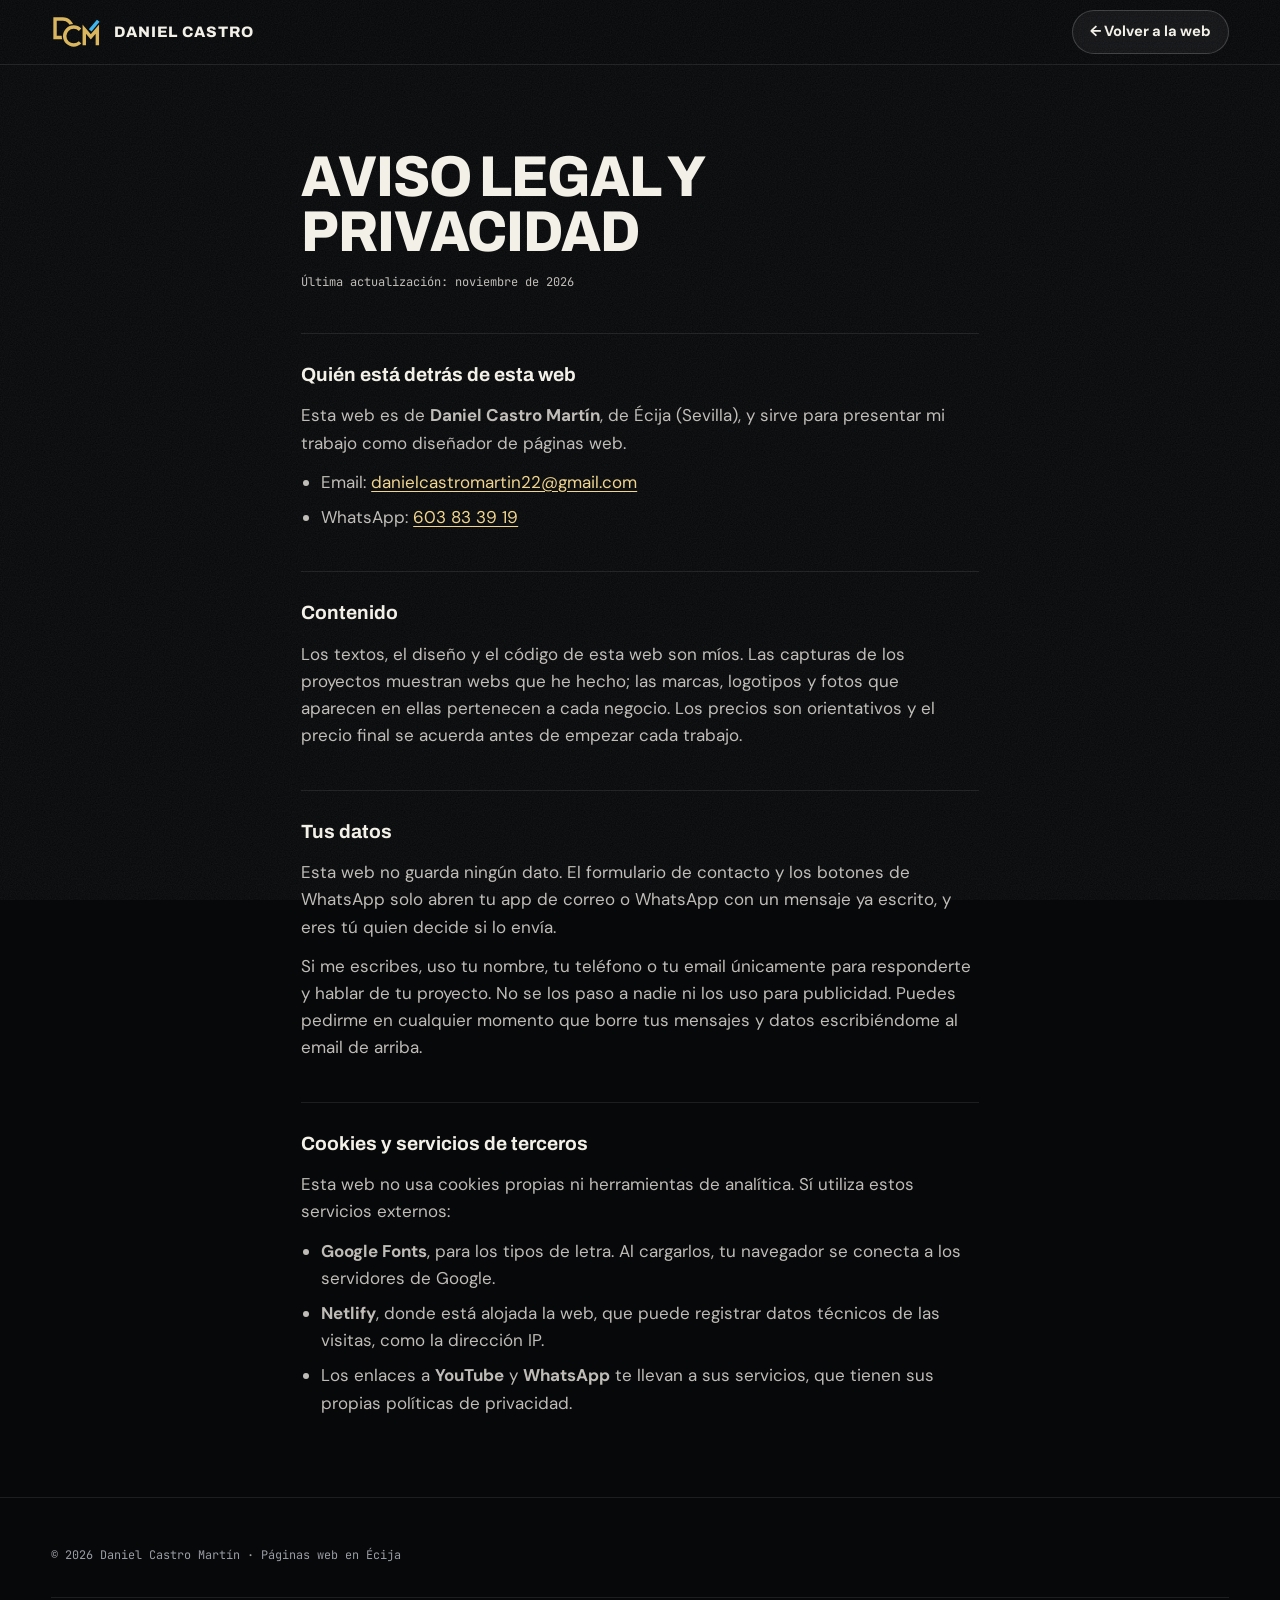
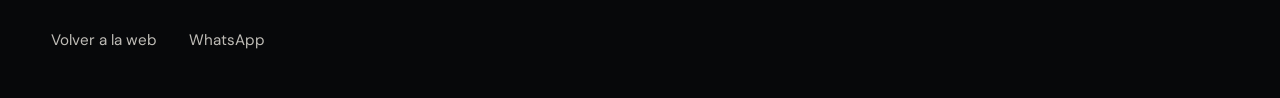
==== commit 40ffa8f6: "Versión en los enlaces de CSS y JS para saltar la caché Co-Authored-By: Claude Opus 5.5 <noreply@ant" ====
--- a/aviso-legal.html
+++ b/aviso-legal.html
@@ -10,7 +10,7 @@
 <link rel="preconnect" href="https://fonts.googleapis.com">
 <link rel="preconnect" href="https://fonts.gstatic.com" crossorigin>
 <link href="https://fonts.googleapis.com/css2?family=Archivo:wdth,wght@62..125,400..900&family=DM+Sans:opsz,wght@9..40,400;9..40,500;9..40,700&family=JetBrains+Mono:wght@400;500&display=swap" rel="stylesheet">
-<link rel="stylesheet" href="css/styles.css">
+<link rel="stylesheet" href="css/styles.css?v=2">
 </head>
 <body>
 <header class="top is-scrolled">
--- a/css/styles.css
+++ b/css/styles.css
@@ -597,13 +597,13 @@
 
 /* grano de película sobre toda la página */
 body::after {
-  content: ""; position: fixed; inset: -60px; z-index: 95; pointer-events: none; opacity: 0.07;
+  content: ""; position: fixed; inset: 0; z-index: 95; pointer-events: none; opacity: 0.07;
   background-image: url("data:image/svg+xml,%3Csvg xmlns='http://www.w3.org/2000/svg' width='180' height='180'%3E%3Cfilter id='n'%3E%3CfeTurbulence type='fractalNoise' baseFrequency='.85' numOctaves='3' stitchTiles='stitch'/%3E%3CfeColorMatrix values='0 0 0 0 1 0 0 0 0 1 0 0 0 0 1 0 0 0 .9 0'/%3E%3C/filter%3E%3Crect width='100%25' height='100%25' filter='url(%23n)'/%3E%3C/svg%3E");
   animation: grain 900ms steps(5) infinite;
 }
 @keyframes grain {
-  0% { transform: translate(0, 0); } 20% { transform: translate(-18px, 12px); } 40% { transform: translate(14px, -20px); }
-  60% { transform: translate(-10px, -8px); } 80% { transform: translate(20px, 16px); } 100% { transform: translate(0, 0); }
+  0% { background-position: 0 0; } 20% { background-position: -18px 12px; } 40% { background-position: 14px -20px; }
+  60% { background-position: -10px -8px; } 80% { background-position: 20px 16px; } 100% { background-position: 0 0; }
 }
 
 /* telón de entrada (solo la primera visita de la sesión) */
@@ -708,7 +708,7 @@
 .js .work-card.reveal.is-in:hover .work-phone { transform: translateY(-16px) rotate(-2deg); transition-delay: 0s; }
 
 /* cinta animada entre secciones */
-.ticker { --th: clamp(150px, 16vw, 230px); position: relative; z-index: 3; height: var(--th); margin: calc(var(--th) / -2) 0; display: grid; align-content: center; pointer-events: none; }
+.ticker { --th: clamp(150px, 16vw, 230px); position: relative; z-index: 3; height: var(--th); margin: calc(var(--th) / -2) 0; display: grid; align-content: center; pointer-events: none; overflow: hidden; }
 .ticker-row { grid-area: 1 / 1; width: 112%; margin-left: -6%; overflow: hidden; }
 .ticker-row--gold { transform: rotate(-3deg); background: linear-gradient(90deg, var(--gold-3), var(--gold) 30%, var(--gold-2) 55%, var(--gold) 80%, var(--gold-3)); color: var(--paper-ink); box-shadow: 0 20px 50px -20px rgba(0, 0, 0, 0.9); }
 .ticker-row--ghost { transform: rotate(2.4deg); background: #111317; color: transparent; -webkit-text-stroke: 1px rgba(243, 240, 232, 0.35); box-shadow: inset 0 0 0 1px var(--line); }
